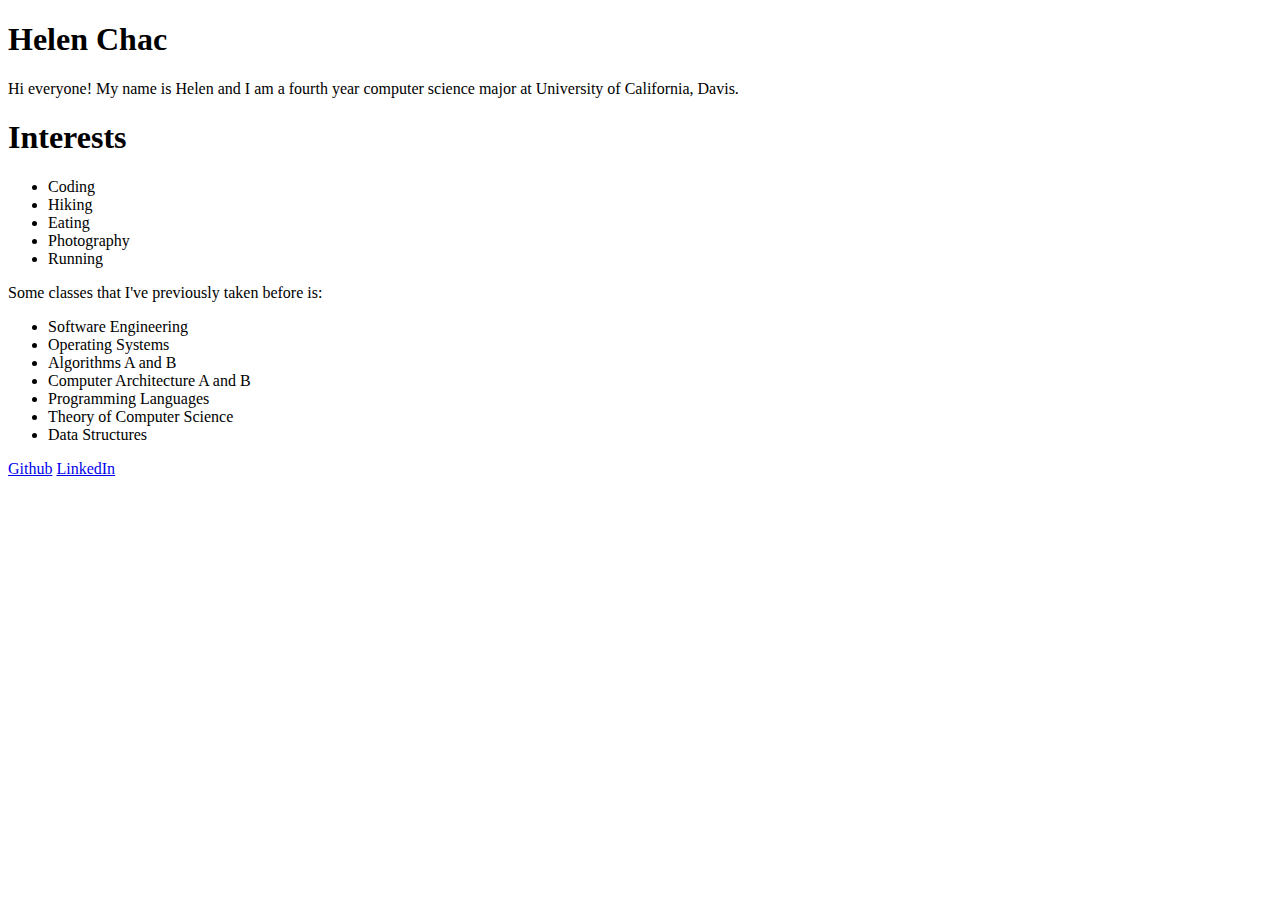
==== index.html @ e781cae0 "Course Taken" ====
<!DOCTYPE html>
<html>
  <head>
    <title>Helen Chac</title>

  </head>

  <body>
    <div class = "header-title">
      <h1>Helen Chac</h1>
    </div>
  	<div class="about-me">
  		<p>Hi everyone! My name is Helen and I am  a fourth year computer science major at University of California, Davis.</p>
  	</div>
  	<div class="interests">
      <h1>Interests</h1>
      <ul>
        <li>Coding</li>
        <li>Hiking</li>
        <li>Eating</li>
        <li>Photography</li>
        <li>Running</li>
      </ul>
  	</div>
    <div class="classes-taken">
      Some classes that I've previously taken before is:
      <ul>
        <li>Software Engineering</li>
        <li>Operating Systems</li>
        <li>Algorithms A and B</li>
        <li>Computer Architecture A and B</li>
        <li>Programming Languages</li>
        <li>Theory of Computer Science</li>
        <li>Data Structures</li>
      </ul>
    </div>
    <div class="projects">
  	</div>
    <div class = "">
    </div>
    <div class = "Contact Information">
      <a href = "http://www.github.com/hyperrhelen">Github</a>
      <a href = "http://www.linkedin.com/">LinkedIn</a>
    </div>

  </body>
</html>
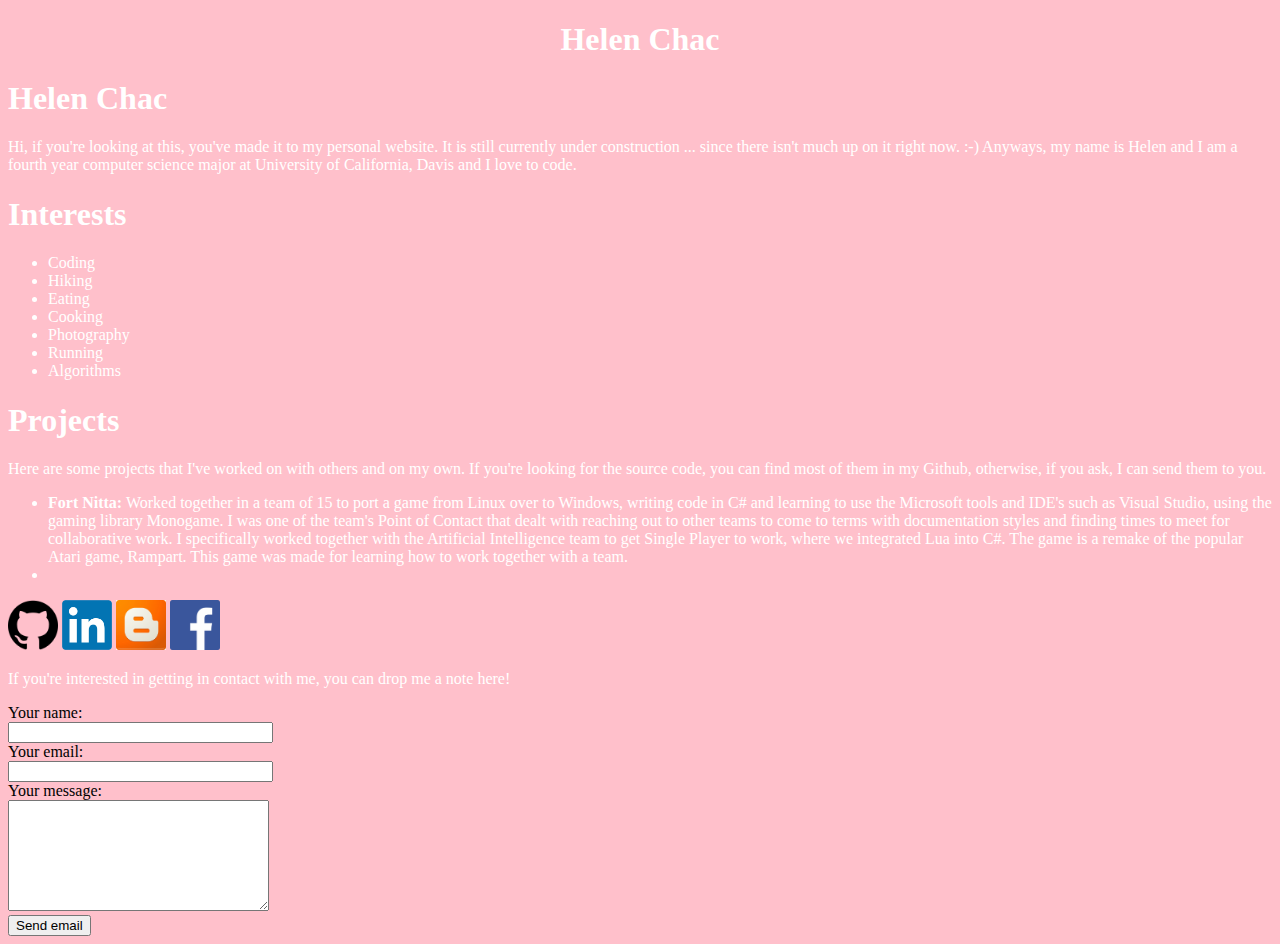
==== commit 08a2d7e3: "Updated and added images" ====
--- a/index.html
+++ b/index.html
@@ -1,16 +1,24 @@
 <!DOCTYPE html>
 <html>
   <head>
+    <link href="css/style.css" rel="stylesheet" type="text/css"/>
     <title>Helen Chac</title>
-
+    <!-- This is generally where you would include meta files or files that you
+         want to include -->
   </head>
 
   <body>
     <div class = "header-title">
-      <h1>Helen Chac</h1>
+      <center>
+        <h1>Helen Chac</h1>  
+      </center>
+      
     </div>
   	<div class="about-me">
-  		<p>Hi everyone! My name is Helen and I am  a fourth year computer science major at University of California, Davis.</p>
+  		<h1>Helen Chac</h1>
+      <!-- Insert image of self-->
+  		<p>Hi, if you're looking at this, you've made it to my personal website. It is still currently under construction ... since there isn't much up on it right now. :-) 
+      Anyways, my name is Helen and I am  a fourth year computer science major at University of California, Davis and I love to code. </p>
   	</div>
   	<div class="interests">
       <h1>Interests</h1>
@@ -18,29 +26,76 @@
         <li>Coding</li>
         <li>Hiking</li>
         <li>Eating</li>
+        <li>Cooking</li>
         <li>Photography</li>
         <li>Running</li>
+        <li>Algorithms</li>
       </ul>
   	</div>
-    <div class="classes-taken">
-      Some classes that I've previously taken before is:
-      <ul>
-        <li>Software Engineering</li>
-        <li>Operating Systems</li>
-        <li>Algorithms A and B</li>
-        <li>Computer Architecture A and B</li>
-        <li>Programming Languages</li>
-        <li>Theory of Computer Science</li>
-        <li>Data Structures</li>
-      </ul>
+    <div class = "langauges-tools">
+
+    </div>
+    <div class="experience">
     </div>
     <div class="projects">
+      
+      <h1>Projects</h1>
+      <p>Here are some projects that I've worked on with others and on my own. If you're looking for the source code, you can find most of them in my Github, otherwise, if you ask, I can send them to you.</p>
+      <ul>
+        <li>
+          <b>Fort Nitta:</b> Worked together in a team of 15 to port a game from Linux over to Windows, writing code in C# and learning to use the Microsoft tools and IDE's such as Visual Studio, using the gaming library Monogame. I was one of the team's Point of Contact that dealt with reaching out to other teams to come to terms with documentation styles and finding times to meet for collaborative work. I specifically worked together with the Artificial Intelligence team to get Single Player to work, where we integrated Lua into C#. The game is a remake of the popular Atari game, Rampart. This game was made for learning how to work together with a team.
+          <!-- Insert picture here. -->
+        </li>
+
+        <li>
+          <b></b>
+        </li>
+      </ul>
   	</div>
+
     <div class = "">
     </div>
-    <div class = "Contact Information">
-      <a href = "http://www.github.com/hyperrhelen">Github</a>
-      <a href = "http://www.linkedin.com/">LinkedIn</a>
+
+    <div class = "contact-info">
+      <!-- Put an image here of Github. -->
+      <a href = "http://www.github.com/hyperrhelen">
+        <img border="0" alt="Github" src="images/25231.png" width="50" height="50">
+        </a>
+      <!-- Put an image of LinkedIn. --> 
+      <a href = "http://www.linkedin.com/">
+        <img border="0" alt="LinkedIn" src="images/LinkedIn_logo_initials.png" width="50" height="50">
+        </a>
+      <!-- Put an image of Blogger. -->
+      <a href = "http://chaclates.blogspot.com/">
+        <img border="0" alt="Blogger" src="images/blogger_hires.jpg" width="50" height="50">
+      </a>
+      <a href = "http://facebook.com/">
+        <img border="0" alt="Facebook" src="images/Facebook_Vector_Logo_Hd_02.png" width="50" height="50">
+      </a>
+ 
+    </div>
+
+
+    <div class="message-drop-off">
+      <!-- Drop me off a note -->
+      <p>If you're interested in getting in contact with me, you can drop me a note here!
+      </p>
+
+      <form id="contact_form" action="#" method="POST" enctype="multipart/form-data">
+        <div class="row">
+          <label for="name">Your name:</label><br />
+            <input id="name" class="input" name="name" type="text" value="" size="30" /><br />
+        </div>
+        <div class="row">
+          <label for="email">Your email:</label><br />
+          <input id="email" class="input" name="email" type="text" value="" size="30" /><br />
+        </div>
+        <div class="row">
+          <label for="message">Your message:</label><br />
+          <textarea id="message" class="input" name="message" rows="7" cols="30"></textarea><br />
+        </div>
+        <input id="submit_button" type="submit" value="Send email" />
+      </form>    
     </div>
 
   </body>
--- a/css/style.css
+++ b/css/style.css
@@ -0,0 +1,32 @@
+body{
+	background-color:pink;
+
+}
+
+h1, p, li{
+  color: #ffffff;
+}
+
+a{
+  text-decoration: none;
+}
+
+/*When we hover over images, what would happen.*/
+img:hover{
+  opacity:.2;
+}
+
+#projects img{
+
+}
+
+/*
+
+#Blogger:img{
+  opacity:.7;
+}
+
+#about-me{
+  background-color:purple;
+}
+*/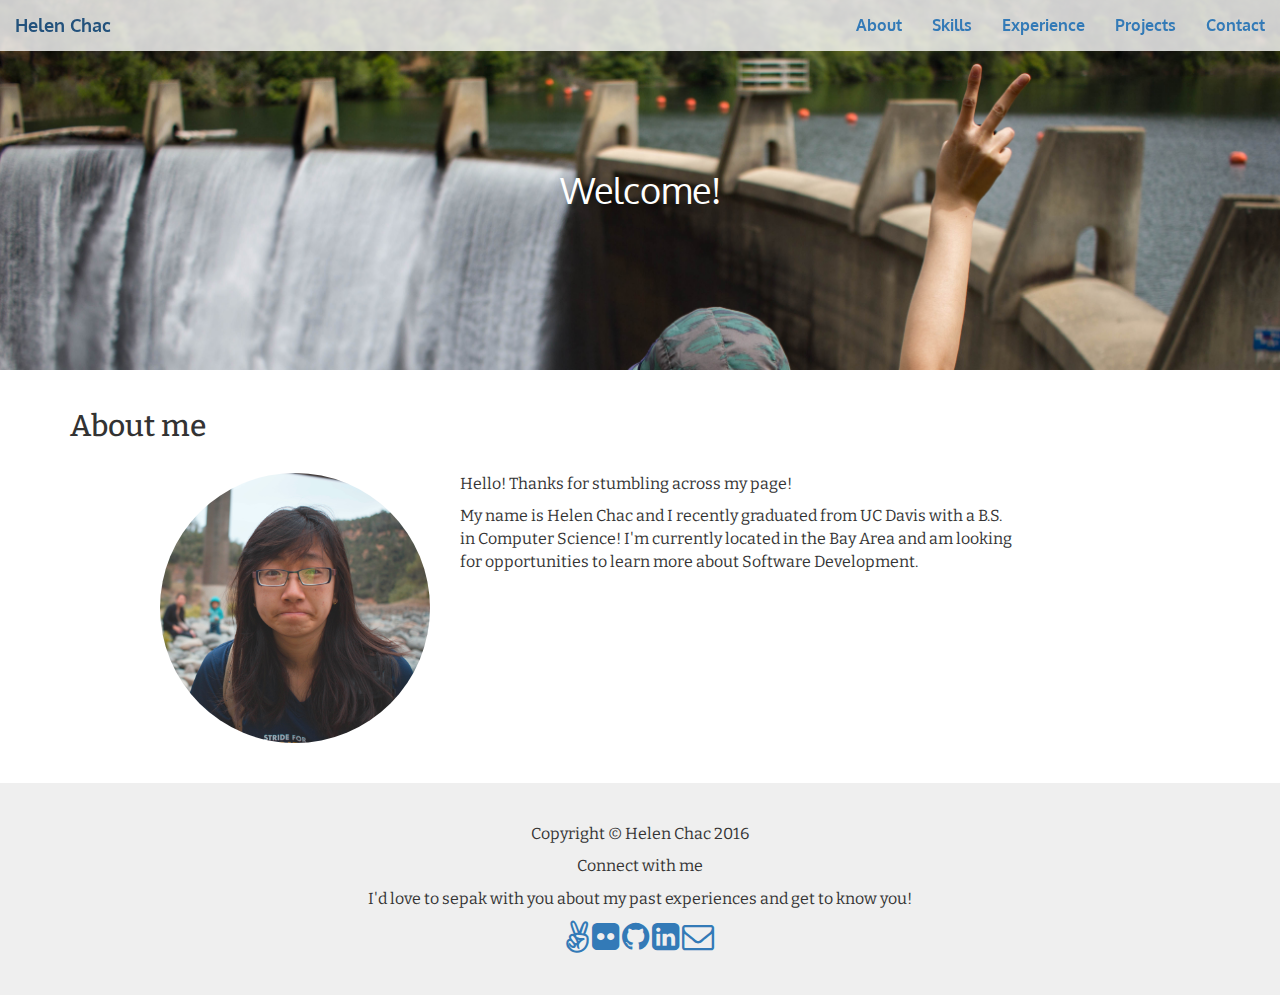
==== commit db52ac92: "Initial push" ====
--- a/index.html
+++ b/index.html
@@ -1,102 +1,164 @@
 <!DOCTYPE html>
-<html>
-  <head>
-    <link href="css/style.css" rel="stylesheet" type="text/css"/>
-    <title>Helen Chac</title>
-    <!-- This is generally where you would include meta files or files that you
-         want to include -->
-  </head>
 
-  <body>
-    <div class = "header-title">
-      <center>
-        <h1>Helen Chac</h1>  
-      </center>
-      
+<head>
+  <link rel="stylesheet" type="text/css" href="css/style.css">
+  <link rel="stylesheet" type="text/css" href="css/bootstrap.css">
+  <link rel="stylesheet" tyep="text/css" href="css/font-awesome.min.css">
+  <!-- <link rel="stylesheet" type="text/css" href="css/font-awesome.css"> -->
+  <!-- <link rel="stylesheet" type="text/css" href="css/bootstrap.min.css"> -->
+
+
+  <!-- FONTS -->
+  <link href="https://fonts.googleapis.com/css?family=Bitter|Oxygen" rel="stylesheet">
+
+  <!--Code to make the navigation bar collapse when it
+  is in mobile format.-->
+  <script type="text/javascript" src="js/jquery.min.js"></script>
+  <script type="text/javascript" src="js/bootstrap.min.js"></script>
+
+  <title>Helen Chac</title>
+  <link rel="shortcut icon" href="imgs/HC_LOGO.png"/>
+</head>
+
+<body>
+  <nav class="navbar navbar-fixed-top" role="navigation">
+    <div class="container-fluid">
+      <div class="navbar-header">
+        <button type="button" class="navbar-toggle" data-toggle="collapse" data-target=".navbar-collapse">
+          <span class="icon-bar"></span>
+          <span class="icon-bar"></span>
+          <span class="icon-bar"></span>
+        </button>
+        <a class="navbar-brand" href="#"><strong>Helen Chac</strong></a>
+      </div>
+      <div class="navbar-collapse collapse">
+        <ul class="nav navbar-nav navbar-right">
+              <li class="active"><a href="#about"><strong>About</strong></a></li>
+              <li><a href="#skill"><strong>Skills</strong></a></li>
+              <li><a href="#experience"><strong>Experience</strong></a></li>
+              <li><a href="#project"><strong>Projects</strong></a></li>
+              <!-- <li><a href="#photograph"><strong>Photography</strong></a></li> -->
+              <li><a href="#contact"><strong>Contact</strong></a></li>
+        </ul>
+      </div>
     </div>
-  	<div class="about-me">
-  		<h1>Helen Chac</h1>
-      <!-- Insert image of self-->
-  		<p>Hi, if you're looking at this, you've made it to my personal website. It is still currently under construction ... since there isn't much up on it right now. :-) 
-      Anyways, my name is Helen and I am  a fourth year computer science major at University of California, Davis and I love to code. </p>
-  	</div>
-  	<div class="interests">
-      <h1>Interests</h1>
-      <ul>
-        <li>Coding</li>
-        <li>Hiking</li>
-        <li>Eating</li>
-        <li>Cooking</li>
-        <li>Photography</li>
-        <li>Running</li>
-        <li>Algorithms</li>
-      </ul>
-  	</div>
-    <div class = "langauges-tools">
+  </nav>
 
-    </div>
-    <div class="experience">
-    </div>
-    <div class="projects">
-      
-      <h1>Projects</h1>
-      <p>Here are some projects that I've worked on with others and on my own. If you're looking for the source code, you can find most of them in my Github, otherwise, if you ask, I can send them to you.</p>
-      <ul>
-        <li>
-          <b>Fort Nitta:</b> Worked together in a team of 15 to port a game from Linux over to Windows, writing code in C# and learning to use the Microsoft tools and IDE's such as Visual Studio, using the gaming library Monogame. I was one of the team's Point of Contact that dealt with reaching out to other teams to come to terms with documentation styles and finding times to meet for collaborative work. I specifically worked together with the Artificial Intelligence team to get Single Player to work, where we integrated Lua into C#. The game is a remake of the popular Atari game, Rampart. This game was made for learning how to work together with a team.
-          <!-- Insert picture here. -->
-        </li>
-
-        <li>
-          <b></b>
-        </li>
-      </ul>
-  	</div>
-
-    <div class = "">
+  <header>
+    <div class="intro-header" style="background: url(imgs/header-img.jpg); background-repeat:no-repeat; background-size:100%; background-position: top">
+      <div class="container" id="welcome">
+        <h1>Welcome!</h1>
+        </div>
+      </div>
     </div>
 
-    <div class = "contact-info">
-      <!-- Put an image here of Github. -->
-      <a href = "http://www.github.com/hyperrhelen">
-        <img border="0" alt="Github" src="images/25231.png" width="50" height="50">
-        </a>
-      <!-- Put an image of LinkedIn. --> 
-      <a href = "http://www.linkedin.com/">
-        <img border="0" alt="LinkedIn" src="images/LinkedIn_logo_initials.png" width="50" height="50">
-        </a>
-      <!-- Put an image of Blogger. -->
-      <a href = "http://chaclates.blogspot.com/">
-        <img border="0" alt="Blogger" src="images/blogger_hires.jpg" width="50" height="50">
-      </a>
-      <a href = "http://facebook.com/">
-        <img border="0" alt="Facebook" src="images/Facebook_Vector_Logo_Hd_02.png" width="50" height="50">
-      </a>
- 
+  </header>
+
+  <section>
+    <div class="intro">
+      <div class="container">
+        <h2>About me</h2>
+        <div class="row">
+          <div class="col-sm-4">
+            <img src="imgs/profile_avatar.jpg">
+          </div>
+          <div class="col-sm-6 about-me">
+            <p>Hello! Thanks for stumbling across my page!</p>
+            <p>My name is Helen Chac and I recently graduated from UC Davis with a B.S. in Computer Science! I'm currently located in the Bay Area and am looking for opportunities to learn more about Software Development.</p>
+          </div>
+        </div>
+      </div>
     </div>
+  </section>
+
+<!-- 
+  <section>
+    <div class="container">
+      <div class="skills">
+        <h3>Skills</h3>
+      </div>
+    </div>
+  </section> -->
+
+  <!-- 
+
+  <div class="about jumbotron"> 
+    <div class="container">
+      <p>Hello! My name is Helen!</p>
+    </div>
+  </div>
 
 
-    <div class="message-drop-off">
-      <!-- Drop me off a note -->
-      <p>If you're interested in getting in contact with me, you can drop me a note here!
-      </p>
+  <div class="experiences jumbotron">
+      <div class="container">
+          <h3>Experience</h3>
+      </div>
+  </div>
 
-      <form id="contact_form" action="#" method="POST" enctype="multipart/form-data">
-        <div class="row">
-          <label for="name">Your name:</label><br />
-            <input id="name" class="input" name="name" type="text" value="" size="30" /><br />
+  <div class="projects jumbotron">
+    <div class="container">
+      <h3>Past Projects</h3>
+      <br/>
+      <div class="row">
+        <div class="col-sm-4">
+          <p>Face Detection</p>
         </div>
-        <div class="row">
-          <label for="email">Your email:</label><br />
-          <input id="email" class="input" name="email" type="text" value="" size="30" /><br />
+        <div class="col-sm-8">
+          <p>Description on Face Detection</p>
         </div>
-        <div class="row">
-          <label for="message">Your message:</label><br />
-          <textarea id="message" class="input" name="message" rows="7" cols="30"></textarea><br />
+      </div>
+
+      <div class="row">
+        <div class="col-sm-8">
+        <p>Description of Virtual Machine</p>
         </div>
-        <input id="submit_button" type="submit" value="Send email" />
-      </form>    
+        <div class="col-sm-4">
+          <p>Virtual Machine</p>
+        </div>
+      </div>
+      
+      <div class="row">
+        <div class="col-sm-4">
+          <p>Virtual Machine</p>
+        </div>
+        <div class="col-sm-8">
+          <p>Description of Virtual Machine</p>
+        </div>
+      </div>
+
+
+      <div class="row">
+        <div class="col-sm-8">
+        <p>Description of Virtual Machine</p>
+        </div>
+        <div class="col-sm-4">
+          <p>Virtual Machine</p>
+        </div>
+      </div>
+
+
+
+      <p></p>
     </div>
+  </div> -->
 
-  </body>
-</html>
+  <!-- TODO(Helen): Fix the footer for web pages, it's fixed to the bottom for mobile devices -->
+  <footer>
+    <section id="footer">
+      <div class="container">
+        <p>Copyright &copy; Helen Chac 2016</p>
+      </div>
+      <p>Connect with me</p>
+      <p>I'd love to sepak with you about my past experiences and get to know you!</p>
+
+      <div class="icons">
+        <a href="https://angel.co/helen-chac/"><i class="fa fa-angellist fa-2x"></i></a>
+        <a href="https://www.flickr.com/photos/hchac/"><i class="fa fa-flickr fa-2x"></i></a>
+        <a href="https://www.github.com/hyperrhelen/"><i class="fa fa-github fa-2x"></i></a>
+        <a href="https://www.linkedin.com/in/helenchac/"><i class="fa fa-linkedin-square fa-2x"></i></a>
+        <a href="#"><i class="fa fa-envelope-o fa-2x"></i></a>
+      </div>
+      </div>
+    </section>
+  </footer>
+ </body>--- a/css/style.css
+++ b/css/style.css
@@ -1,32 +1,140 @@
-body{
-	background-color:pink;
+
+html {
+  position: relative;
+  min-height: 100%;
+
+  /*font-family: 'Oxygen', sans-serif;*/
+}
+body {
+  margin: 0 0 100px;
+  /*font-family: 'Crete Round', serif;*/
+  /*font-family: 'Chewy', cursive;*/
+}
+
+header {
+  position: relative;
+  width: 100%;
+  min-height: auto;
+  font-family: 'Oxygen', sans-serif; 
+  /*font-family: ;*/
+}
+
+section {
+  padding-top: 2rem;
+  padding-bottom: 2rem;
+}
+
+.navbar {
+  font-family: 'Oxygen', sans-serif;
 
 }
 
-h1, p, li{
-  color: #ffffff;
+#footer {
+  position: relative;
+  right: 0;
+  bottom: 0;
+  left: 0;
+  padding: 4rem;
+  background-color: #efefef;
+  text-align: center;
+  font: inherit;
 }
 
-a{
-  text-decoration: none;
+
+.icon-bar {
+  background-color: #888;
 }
 
-/*When we hover over images, what would happen.*/
-img:hover{
-  opacity:.2;
-}
-
-#projects img{
+.navbar-toggle {
+  background-color: #eee;
 
 }
 
-/*
+/*Mobile*/
+@media all and (max-width: 767px) {
+  .intro-header {
+    margin-top: 0;
+  }
+  #welcome {
+    text-align: center;
+    vertical-align: center;
+    padding: 40px;
+    margin: 0 auto;
+    color: #fff;
+  }
 
-#Blogger:img{
-  opacity:.7;
+  .intro .container .row img {
+    border-radius: 300px;
+    width: auto;
+    height: auto;
+    max-width: 59%;
+    max-height: 50%;
+    float: right;
+  }
+
 }
 
-#about-me{
-  background-color:purple;
+/*Desktop Version*/
+@media all and (min-width: 768px){
+
+  .intro-header {
+    margin-top: 0;
+    /*padding-bottom: 260px;*/
+  }
+
+  #welcome {
+    text-align: center;
+    vertical-align: center;
+    padding: 150px;
+    margin: 0 auto;
+    color: #fff;
+  }
+  .intro .container .row img {
+    border-radius: 300px;
+    width: auto;
+    height: auto;
+    max-width: 75%;
+    max-height: 75%;
+    float: right;
+  }
+
 }
-*/+
+
+/*
+.footer {
+  background-color: #eee;
+  bottom: 0;
+  width:100%;
+  padding: 50px 0 65px;
+  text-align: center;
+  font: inherit;
+}*/
+
+/*.nav-up {
+  top: -40px;
+}*/
+
+.row {
+  padding-top: 20px;
+  padding-bottom: 20px;
+  /*background-color: #eff;*/
+}
+
+.intro {
+  background-color: #fff;
+}
+
+.about-me {
+
+}
+
+
+
+/*#welcome {
+  text-align: center;
+  vertical-align: center;
+  padding: 150px;
+  margin: 0 auto;
+  color: #fff;
+}*/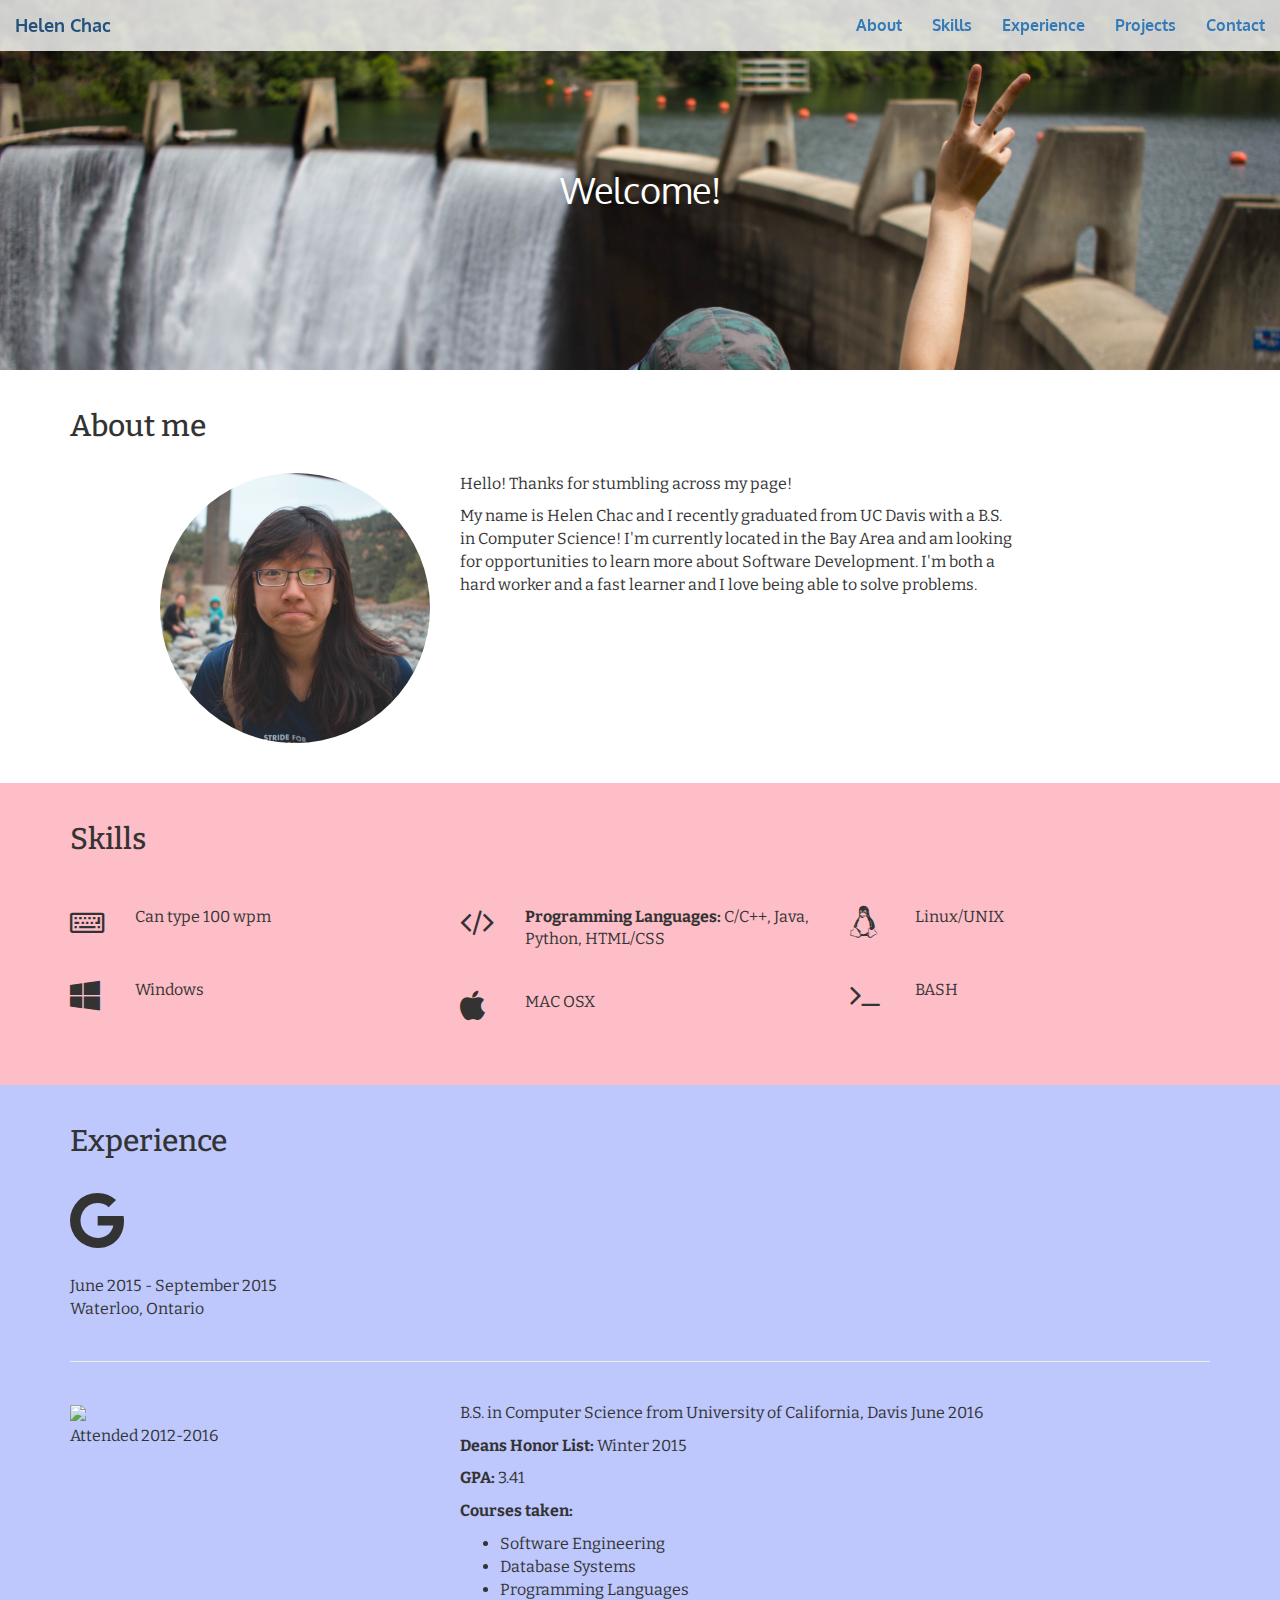
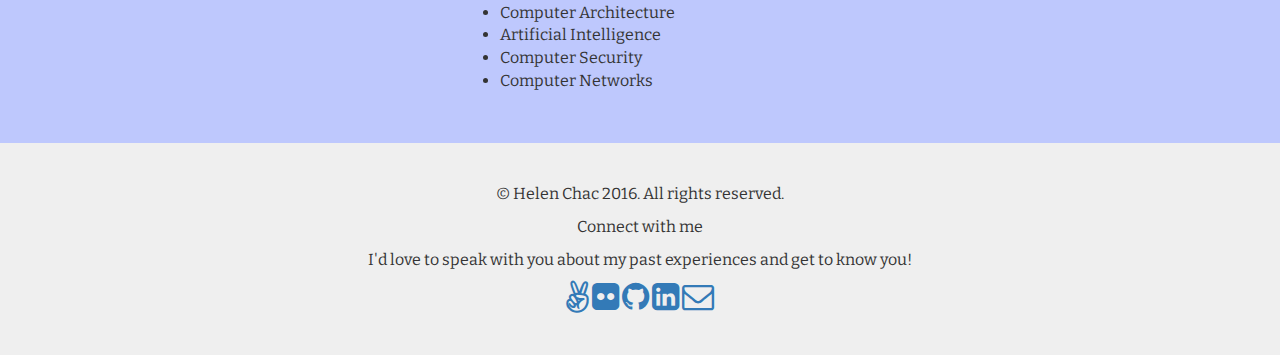
==== commit d98e68a8: "Added new sections" ====
--- a/index.html
+++ b/index.html
@@ -54,102 +54,101 @@
 
   </header>
 
-  <section>
-    <div class="intro">
-      <div class="container">
-        <h2>About me</h2>
-        <div class="row">
-          <div class="col-sm-4">
-            <img src="imgs/profile_avatar.jpg">
+  <section class="intro">
+    <div class="container">
+      <h2>About me</h2>
+      <div class="row">
+        <div class="col-sm-4">
+          <img src="imgs/profile_avatar.jpg">
+        </div>
+        <div class="col-sm-6 about-me">
+          <p>Hello! Thanks for stumbling across my page!</p>
+          <p>My name is Helen Chac and I recently graduated from UC Davis with a B.S. in Computer Science! I'm currently located in the Bay Area and am looking for opportunities to learn more about Software Development. I'm both a hard worker and a fast learner and I love being able to solve problems.</p>
+        </div>
+      </div>
+    </div>
+  </section>
+
+  <section class="skills">
+    <div class="container">
+      <h2>Skills</h2>
+      <div class="row">
+        <div class="col-sm-4">
+          <div class="row">
+            <div class="col-sm-2"><i class="fa fa-keyboard-o fa-2x"></i></div>
+            <div class="col-sm-10">Can type 100 wpm</div>
           </div>
-          <div class="col-sm-6 about-me">
-            <p>Hello! Thanks for stumbling across my page!</p>
-            <p>My name is Helen Chac and I recently graduated from UC Davis with a B.S. in Computer Science! I'm currently located in the Bay Area and am looking for opportunities to learn more about Software Development.</p>
+          <div class="row">
+            <div class="col-sm-2"><i class="fa fa-windows fa-2x"></i></div>
+            <div class="col-sm-10">Windows</div>
+          </div>
+        </div>
+        <div class="col-sm-4">
+          <div class="row">
+            <div class="col-sm-2"><i class="fa fa-code fa-2x"></i></div>
+            <div class="col-sm-10"><strong>Programming Languages:</strong> C/C++, Java, Python, HTML/CSS</div>
+          </div>
+          <div class="row">
+            <div class="col-sm-2"><i class="fa fa-apple fa-2x"></i></div>
+            <div class="col-sm-10">MAC OSX</div>
+          </div>
+        </div>
+        <div class="col-sm-4">
+          <div class="row">
+            <div class="col-sm-2"><i class="fa fa-linux fa-2x"></i></div>
+            <div class="col-sm-10">Linux/UNIX</div>
+          </div>
+          <div class="row">
+            <div class="col-sm-2"><i class="fa fa-terminal fa-2x"></i></div>
+            <div class="col-sm-10">BASH</div>
           </div>
         </div>
       </div>
     </div>
   </section>
 
-<!-- 
-  <section>
+  <section class="experience">
     <div class="container">
-      <div class="skills">
-        <h3>Skills</h3>
+      <h2>Experience</h2>
+      <div class="row">
+        <div class="col-sm-4"><i class="fa fa-google fa-4x"></i><br/><br/>June 2015 - September 2015<br/>Waterloo, Ontario</div>
+        <div class="col-sm-8"></div>
+      </div>
+      <hr>
+      <div class="row">
+        <div class="col-sm-4">
+          <img src="http://cierareports.org/img/davis.gif" style="width:33%">
+          <p>Attended 2012-2016</p>
+        </div>
+
+        <div class="col-sm-8">
+          <p>B.S. in Computer Science from University of California, Davis June 2016</p>
+          <p><strong>Deans Honor List: </strong>Winter 2015</p>
+          <p><strong>GPA: </strong>3.41</p>
+          <p><strong>Courses taken: </strong></p>
+          <ul>
+            <li>Software Engineering</li>
+            <li>Database Systems</li>
+            <li>Programming Languages</li>
+            <li>Computer Architecture</li>
+            <li>Artificial Intelligence</li>
+            <li>Computer Security</li>
+            <li>Computer Networks</li>
+          </ul>
+        </div>
       </div>
     </div>
-  </section> -->
+  </section>
 
-  <!-- 
-
-  <div class="about jumbotron"> 
-    <div class="container">
-      <p>Hello! My name is Helen!</p>
-    </div>
-  </div>
-
-
-  <div class="experiences jumbotron">
-      <div class="container">
-          <h3>Experience</h3>
-      </div>
-  </div>
-
-  <div class="projects jumbotron">
-    <div class="container">
-      <h3>Past Projects</h3>
-      <br/>
-      <div class="row">
-        <div class="col-sm-4">
-          <p>Face Detection</p>
-        </div>
-        <div class="col-sm-8">
-          <p>Description on Face Detection</p>
-        </div>
-      </div>
-
-      <div class="row">
-        <div class="col-sm-8">
-        <p>Description of Virtual Machine</p>
-        </div>
-        <div class="col-sm-4">
-          <p>Virtual Machine</p>
-        </div>
-      </div>
-      
-      <div class="row">
-        <div class="col-sm-4">
-          <p>Virtual Machine</p>
-        </div>
-        <div class="col-sm-8">
-          <p>Description of Virtual Machine</p>
-        </div>
-      </div>
-
-
-      <div class="row">
-        <div class="col-sm-8">
-        <p>Description of Virtual Machine</p>
-        </div>
-        <div class="col-sm-4">
-          <p>Virtual Machine</p>
-        </div>
-      </div>
-
-
-
-      <p></p>
-    </div>
-  </div> -->
 
   <!-- TODO(Helen): Fix the footer for web pages, it's fixed to the bottom for mobile devices -->
   <footer>
     <section id="footer">
       <div class="container">
-        <p>Copyright &copy; Helen Chac 2016</p>
+        <p>&copy; Helen Chac 2016. All rights reserved.</p>
       </div>
       <p>Connect with me</p>
-      <p>I'd love to sepak with you about my past experiences and get to know you!</p>
+      <p>I'd love to speak  with you about my past experiences and get to know you!</p>
 
       <div class="icons">
         <a href="https://angel.co/helen-chac/"><i class="fa fa-angellist fa-2x"></i></a>
--- a/css/style.css
+++ b/css/style.css
@@ -1,4 +1,3 @@
-
 html {
   position: relative;
   min-height: 100%;
@@ -67,7 +66,7 @@
     border-radius: 300px;
     width: auto;
     height: auto;
-    max-width: 59%;
+    max-width: 50%;
     max-height: 50%;
     float: right;
   }
@@ -97,7 +96,6 @@
     max-height: 75%;
     float: right;
   }
-
 }
 
 
@@ -129,7 +127,19 @@
 
 }
 
+.row, .col-sm-8, i {
+ 
+  /*padding-right: 20px;*/
+}
 
+.skills {
+  background-color: #fdbec8;
+}
+
+.experience {
+  background-color: #BEC8FD;
+  /*color: #fad832;*/
+}
 
 /*#welcome {
   text-align: center;
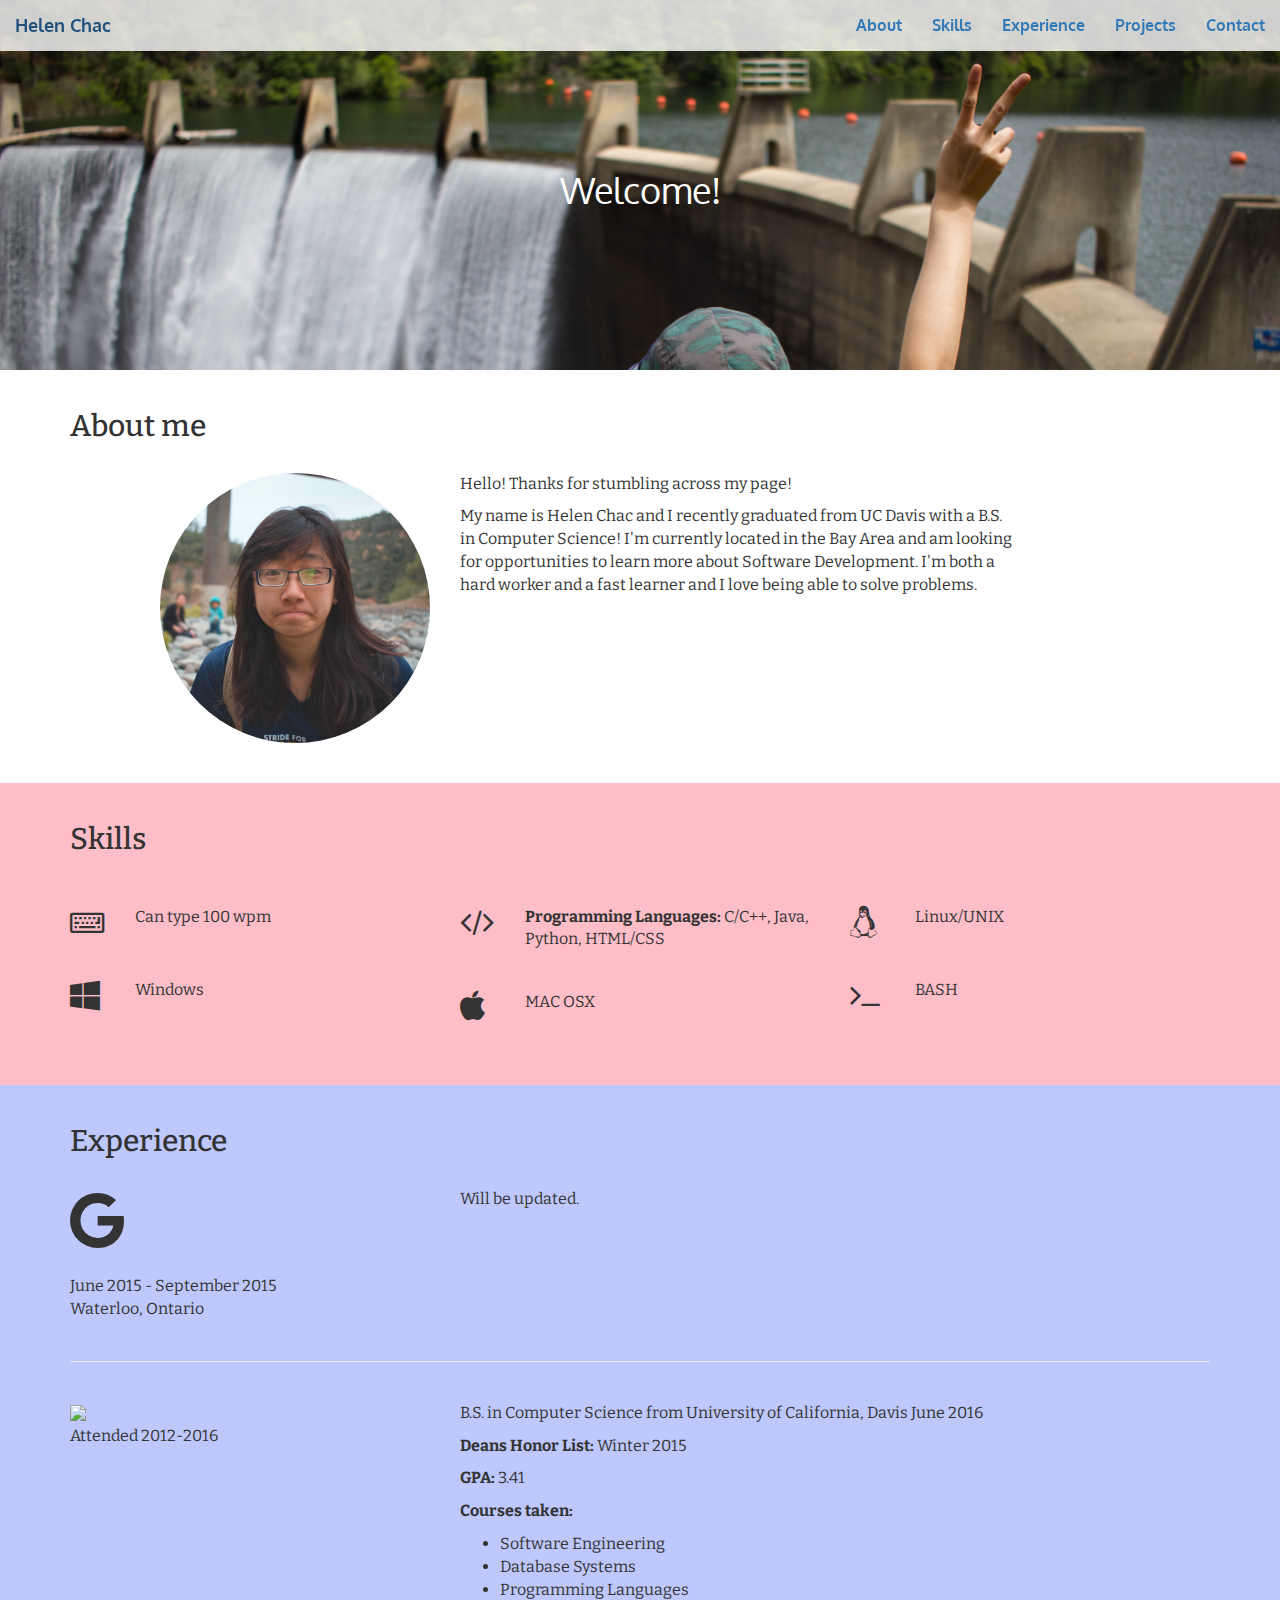
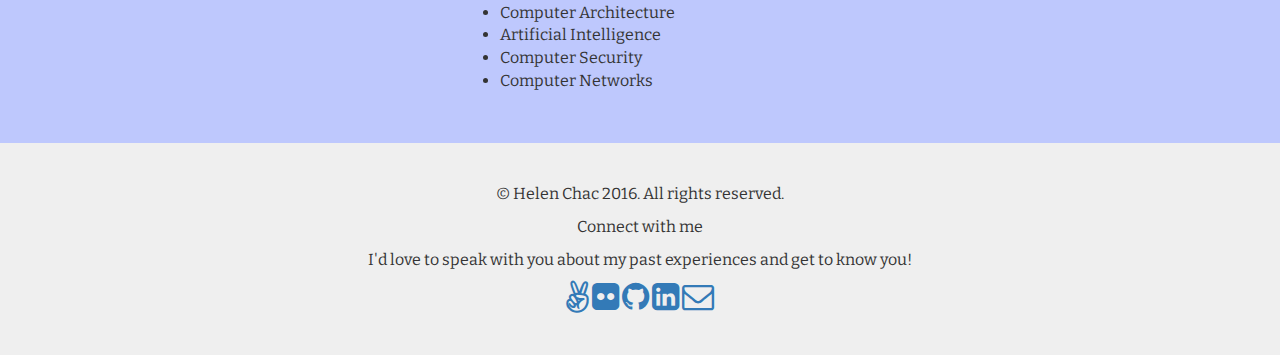
==== commit 764c2a0f: "Added href's" ====
--- a/index.html
+++ b/index.html
@@ -35,7 +35,7 @@
         <ul class="nav navbar-nav navbar-right">
               <li class="active"><a href="#about"><strong>About</strong></a></li>
               <li><a href="#skill"><strong>Skills</strong></a></li>
-              <li><a href="#experience"><strong>Experience</strong></a></li>
+              <li><a href="#experiences"><strong>Experience</strong></a></li>
               <li><a href="#project"><strong>Projects</strong></a></li>
               <!-- <li><a href="#photograph"><strong>Photography</strong></a></li> -->
               <li><a href="#contact"><strong>Contact</strong></a></li>
@@ -54,6 +54,7 @@
 
   </header>
 
+  <a name="about"></a>
   <section class="intro">
     <div class="container">
       <h2>About me</h2>
@@ -69,6 +70,7 @@
     </div>
   </section>
 
+  <a name="skill"></a>
   <section class="skills">
     <div class="container">
       <h2>Skills</h2>
@@ -107,12 +109,13 @@
     </div>
   </section>
 
+  <a name="experiences"></a>
   <section class="experience">
     <div class="container">
       <h2>Experience</h2>
       <div class="row">
         <div class="col-sm-4"><i class="fa fa-google fa-4x"></i><br/><br/>June 2015 - September 2015<br/>Waterloo, Ontario</div>
-        <div class="col-sm-8"></div>
+        <div class="col-sm-8">Will be updated.</div>
       </div>
       <hr>
       <div class="row">
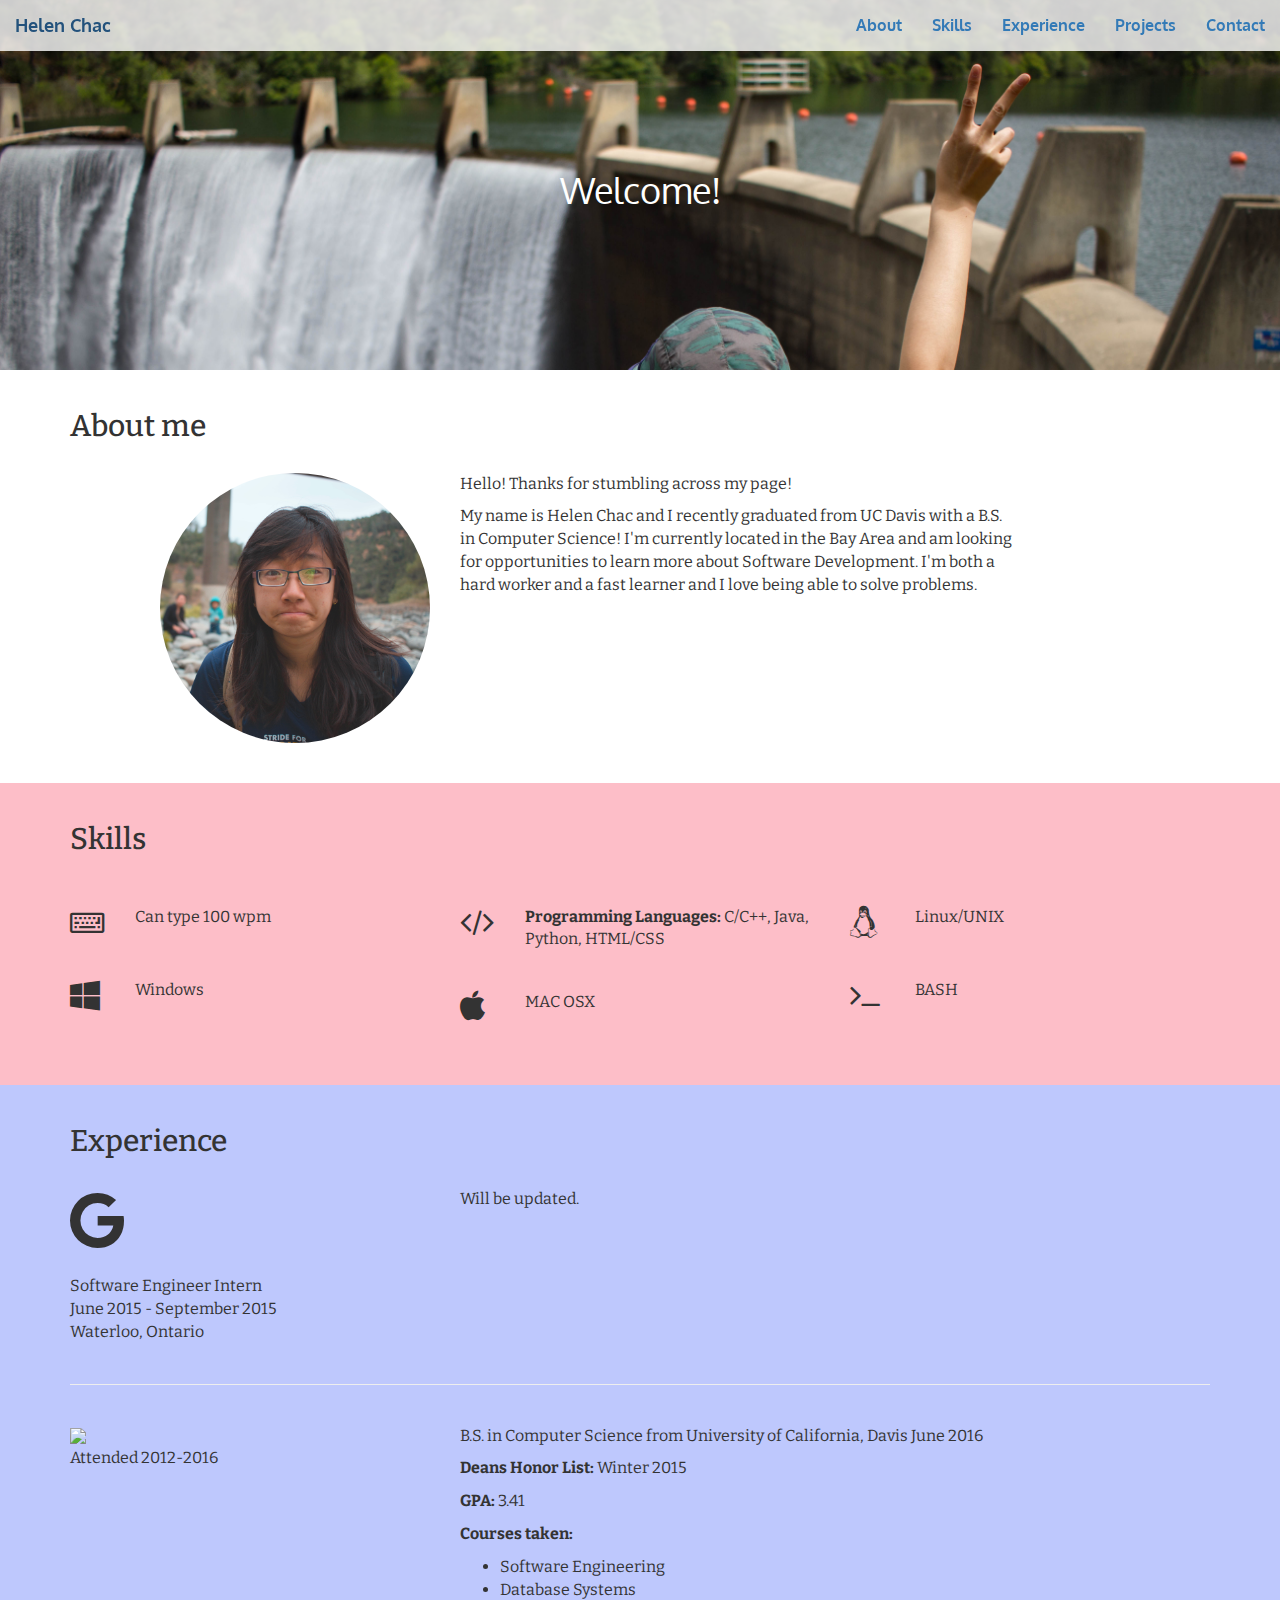
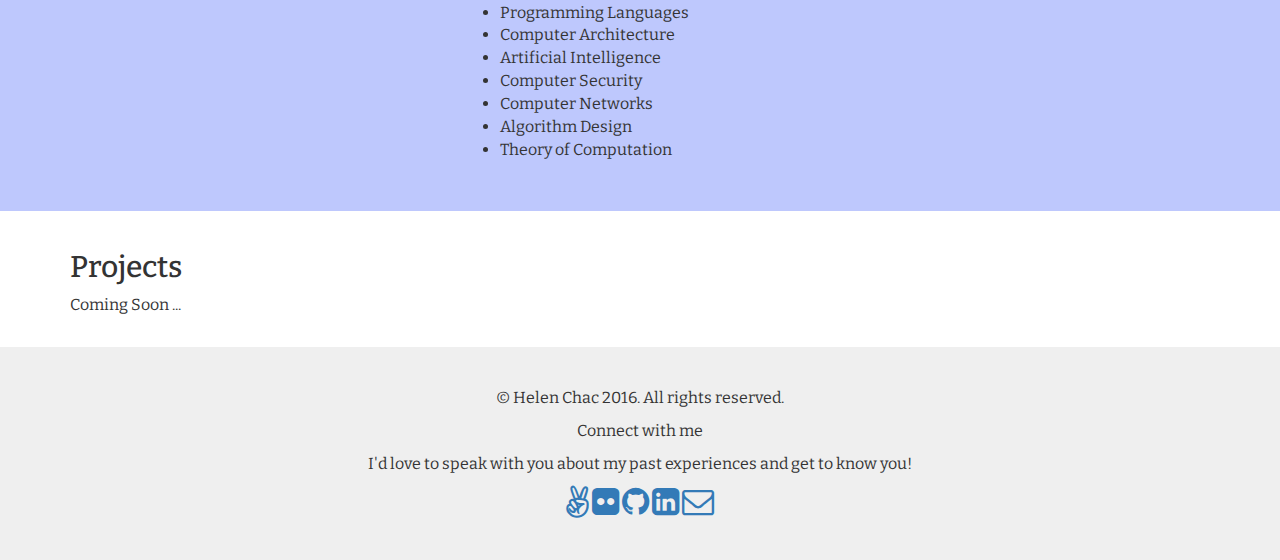
==== commit 77cff0c0: "Updated Coming Soon" ====
--- a/index.html
+++ b/index.html
@@ -114,7 +114,7 @@
     <div class="container">
       <h2>Experience</h2>
       <div class="row">
-        <div class="col-sm-4"><i class="fa fa-google fa-4x"></i><br/><br/>June 2015 - September 2015<br/>Waterloo, Ontario</div>
+        <div class="col-sm-4"><i class="fa fa-google fa-4x"></i><br/><br/>Software Engineer Intern <br/>June 2015 - September 2015<br/>Waterloo, Ontario</div>
         <div class="col-sm-8">Will be updated.</div>
       </div>
       <hr>
@@ -137,14 +137,25 @@
             <li>Artificial Intelligence</li>
             <li>Computer Security</li>
             <li>Computer Networks</li>
+            <li>Algorithm Design</li>
+            <li>Theory of Computation</li>
           </ul>
         </div>
       </div>
     </div>
   </section>
 
+  <a name="project"></a>
+  <section class="projects">
+    <div class="container">
+      <h2>Projects</h2>
+      <p>Coming Soon ...</p>
+
+    </div>
+  </section>
 
   <!-- TODO(Helen): Fix the footer for web pages, it's fixed to the bottom for mobile devices -->
+  <a name="contact"></a>
   <footer>
     <section id="footer">
       <div class="container">
